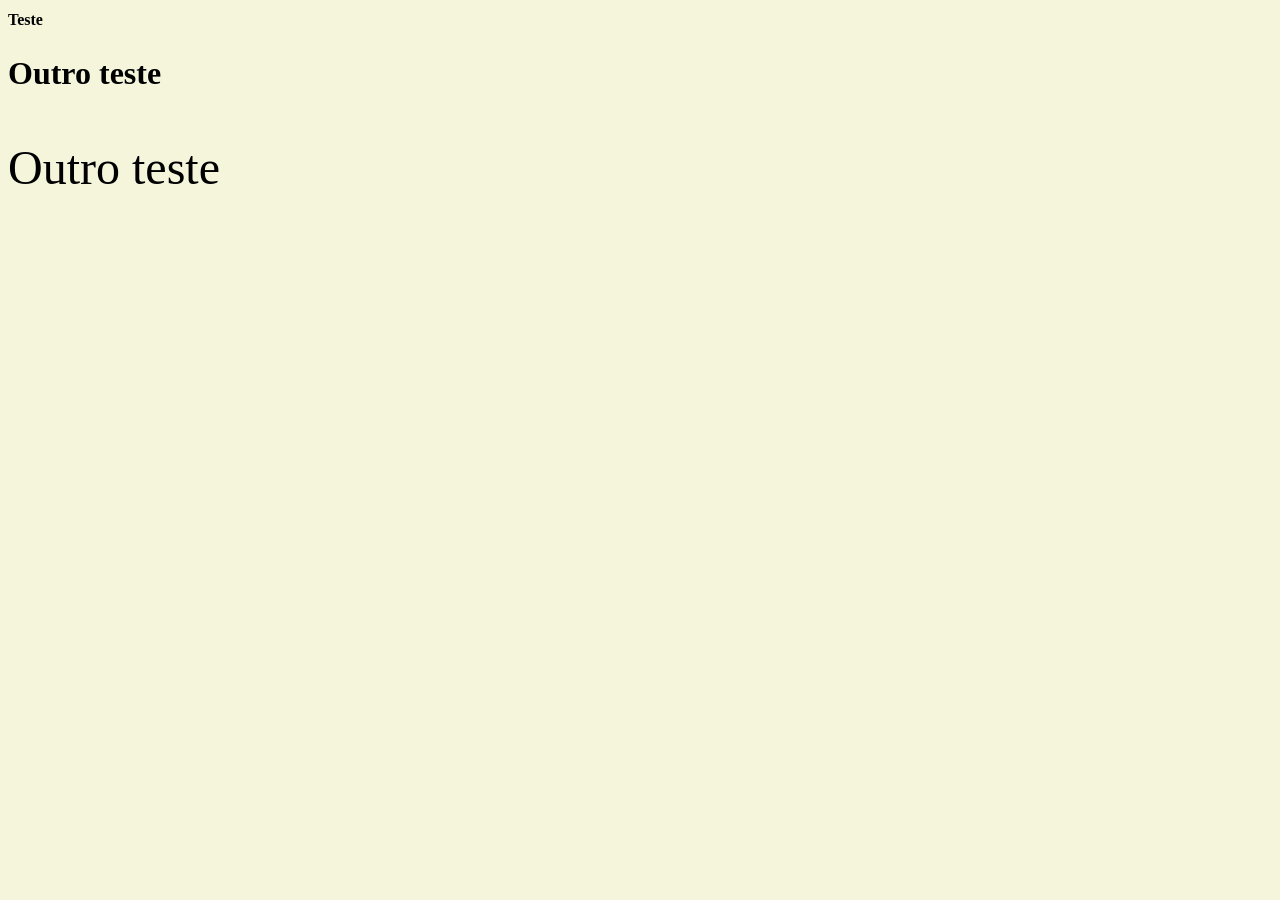
==== index.html @ 1f062245 "h" ====
<!DOCTYPE html>
<html lang="pt-BR">
<head>
    <meta charset="UTF-8">
    <meta name="viewport" content="width=device-width, initial-scale=1.0">
    <link rel="stylesheet" href="/CSS/style.CSS">
    <title>Cálculo</title>
</head>
<body>

    <h1>Teste</h1>

    <h2>Outro teste</h2>

    <p>Outro teste</p>

</body>
</html>
---- CSS/style.CSS ----
body{background-color: beige;}

h1{
    font-size: 1rem;
}

h2{
    font-size: 2rem;
}

p{
    font-size: 3rem;
}
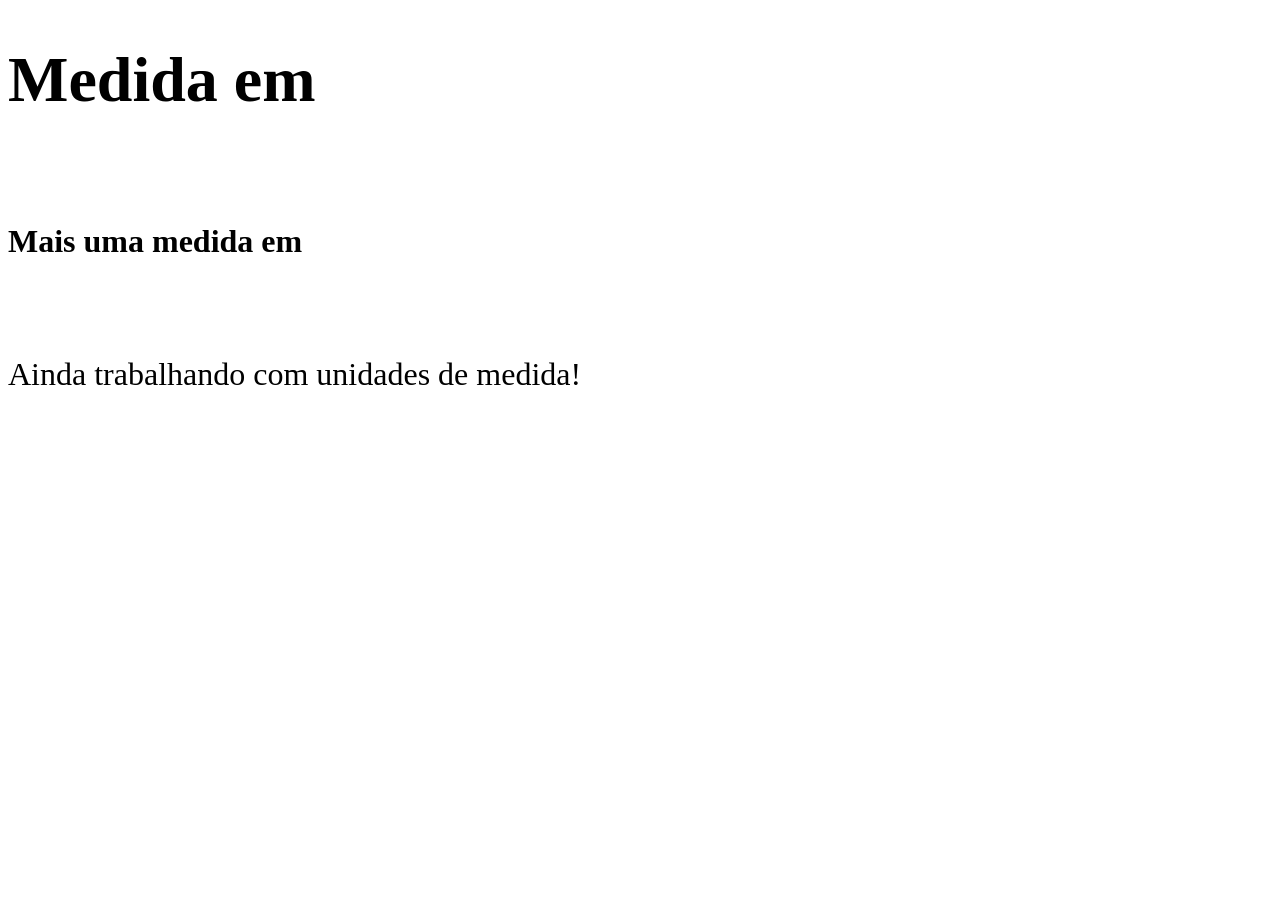
==== commit a92082fa: "teste" ====
--- a/index.html
+++ b/index.html
@@ -8,11 +8,13 @@
 </head>
 <body>
 
-    <h1>Teste</h1>
-
-    <h2>Outro teste</h2>
-
-    <p>Outro teste</p>
+<div class="pai">
+    <h1 class="filha">Medida em</h1>
+    <br>
+    <h2 class="filha1">Mais uma medida em</h2>
+    <br>
+    <p class="filha2">Ainda trabalhando com unidades de medida!</p>
+</div>
 
 </body>
 </html>
--- a/CSS/style.CSS
+++ b/CSS/style.CSS
@@ -1,13 +1,9 @@
-body{background-color: beige;}
-
-h1{
-    font-size: 1rem;
+.pai{
+    font-size: 32px;
 }
-
-h2{
-    font-size: 2rem;
+.filha{
+    font-size: 2em;
 }
-
-p{
-    font-size: 3rem;
+.filha1{
+    font-size: 1em;
 }
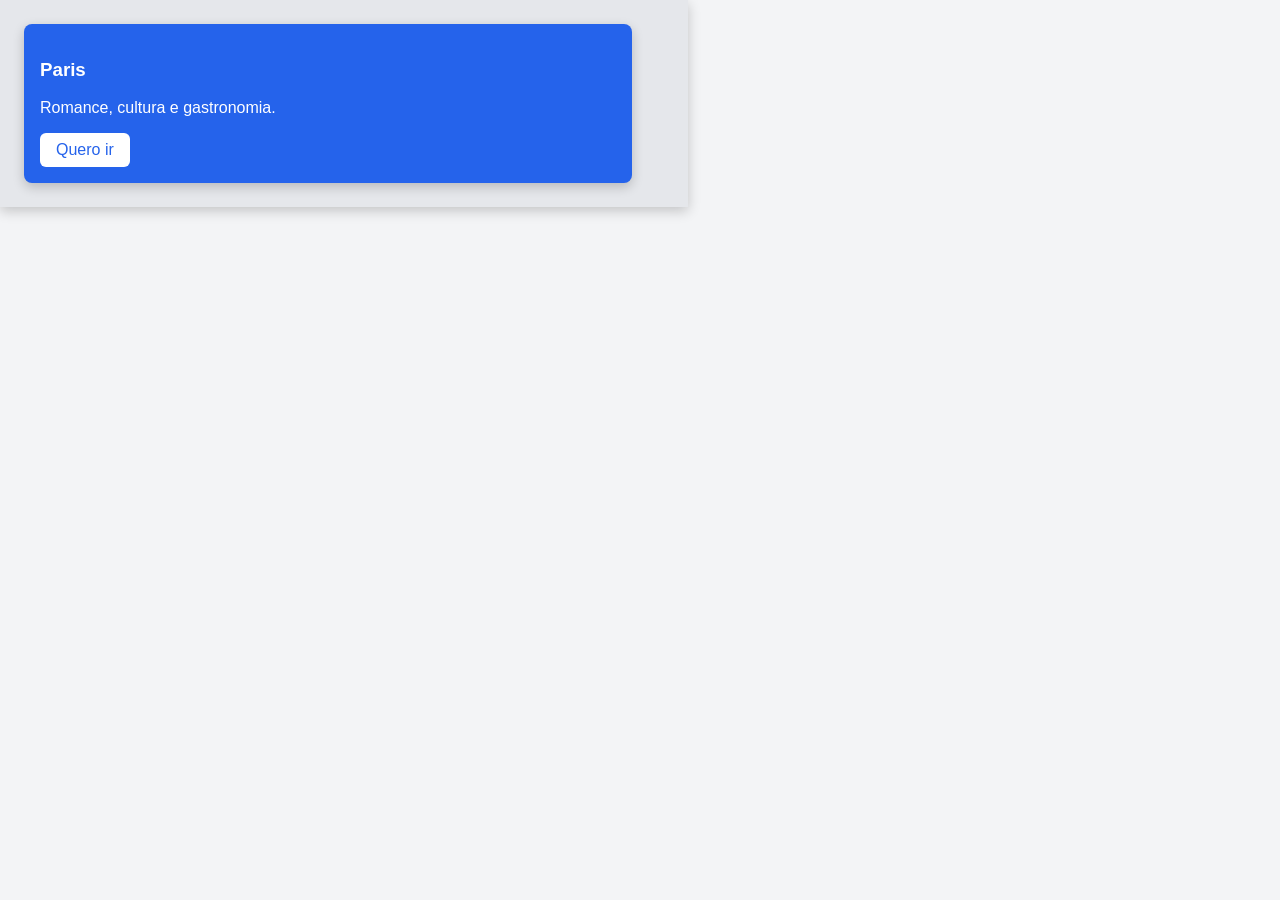
==== commit 8d655380: "trabalho paris" ====
--- a/index.html
+++ b/index.html
@@ -4,17 +4,23 @@
     <meta charset="UTF-8">
     <meta name="viewport" content="width=device-width, initial-scale=1.0">
     <link rel="stylesheet" href="/CSS/style.CSS">
-    <title>Cálculo</title>
+    <title>Trabalho</title>
 </head>
 <body>
 
-<div class="pai">
-    <h1 class="filha">Medida em</h1>
-    <br>
-    <h2 class="filha1">Mais uma medida em</h2>
-    <br>
-    <p class="filha2">Ainda trabalhando com unidades de medida!</p>
-</div>
+    <div class="pai">
+        <div class="filho">
+<h3>Paris</h3>
+    <p>Romance, cultura e gastronomia.</p>
+    <button>Quero ir</button>
+        </div>
+    </div>
+    
+
+
+
 
 </body>
-</html>+</html>
+
+   
--- a/CSS/style.CSS
+++ b/CSS/style.CSS
@@ -1,9 +1,46 @@
+
+html{
+    font-size: 16px;
+}
+
+button{
+    font-size: 1rem;
+    padding: 0.5em 1em;
+    border: none;
+    border-radius: 0.375rem;
+    background-color: white;
+    color: #2563eb;
+    cursor: pointer;
+}
+
+
+body{
+    margin: 0;
+    background-color: #f3f4f6;
+    font-family: Arial, Helvetica, sans-serif;
+}
+.filho{
+    width: 90%;
+    min-width: 260px;
+    padding: 1rem;
+    background-color: #2563eb;
+    border-radius: 0.5rem;
+    box-shadow: 0 4px 12px rgba(0, 0, 0, 0.2);
+}
 .pai{
-    font-size: 32px;
+    width: 50%;
+    min-width: 260px;
+    padding: 1.5em;
+    background-color: #e5e7eb;
+    color: white;
+    border-radius: 0,75rem;
+    box-shadow: 0 4px 12px rgba(0, 0, 0, 0.2);
+
 }
-.filha{
-    font-size: 2em;
+p{
+    font-size: 1rem;
 }
-.filha1{
-    font-size: 1em;
+h1{
+    font-size: 2rem;
+    margin-top: 0;
 }
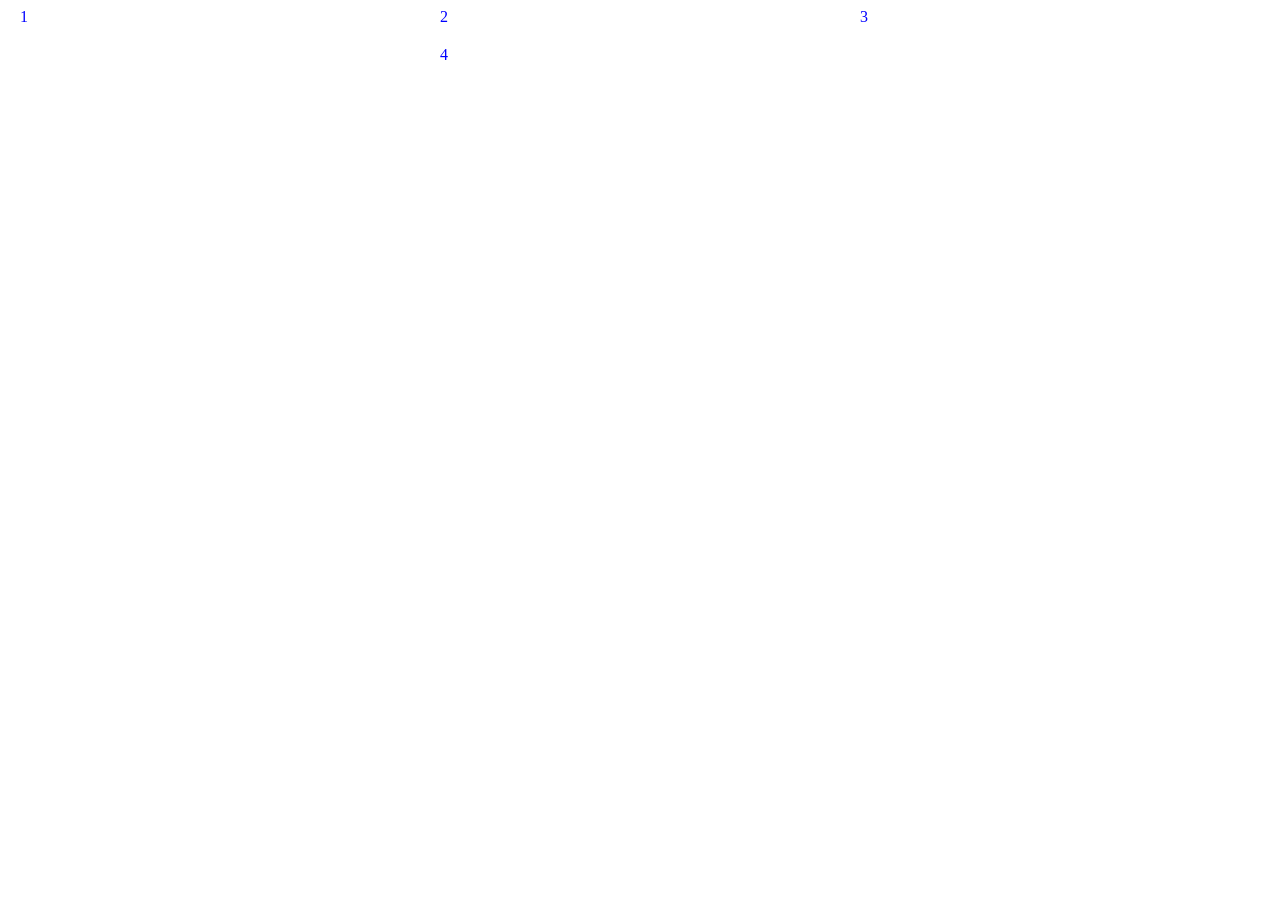
==== commit 9ce394c2: "12333333" ====
--- a/index.html
+++ b/index.html
@@ -8,18 +8,12 @@
 </head>
 <body>
 
-    <div class="pai">
-        <div class="filho">
-<h3>Paris</h3>
-    <p>Romance, cultura e gastronomia.</p>
-    <button>Quero ir</button>
-        </div>
-    </div>
-    
-
-
-
-
+<div class="linha">
+    <div class="caixa">1</div>
+    <div class="caixa">2</div>
+    <div class="caixa">3</div>
+    <div class="caixa">4</div>
+</div>
 </body>
 </html>
 
--- a/CSS/style.CSS
+++ b/CSS/style.CSS
@@ -1,46 +1,16 @@
-
-html{
-    font-size: 16px;
+.linha{
+    display: flex;
+    justify-content: center;
+    gap: 20px;
+    flex-wrap: wrap;
+    border: 5px;
+    color: blue;
 }
 
-button{
-    font-size: 1rem;
-    padding: 0.5em 1em;
-    border: none;
-    border-radius: 0.375rem;
+.caixa{
+    width: 400px;
     background-color: white;
-    color: #2563eb;
-    cursor: pointer;
-}
+    color: blue;
+    padding: quadrado;
 
-
-body{
-    margin: 0;
-    background-color: #f3f4f6;
-    font-family: Arial, Helvetica, sans-serif;
-}
-.filho{
-    width: 90%;
-    min-width: 260px;
-    padding: 1rem;
-    background-color: #2563eb;
-    border-radius: 0.5rem;
-    box-shadow: 0 4px 12px rgba(0, 0, 0, 0.2);
-}
-.pai{
-    width: 50%;
-    min-width: 260px;
-    padding: 1.5em;
-    background-color: #e5e7eb;
-    color: white;
-    border-radius: 0,75rem;
-    box-shadow: 0 4px 12px rgba(0, 0, 0, 0.2);
-
-}
-p{
-    font-size: 1rem;
-}
-h1{
-    font-size: 2rem;
-    margin-top: 0;
 }
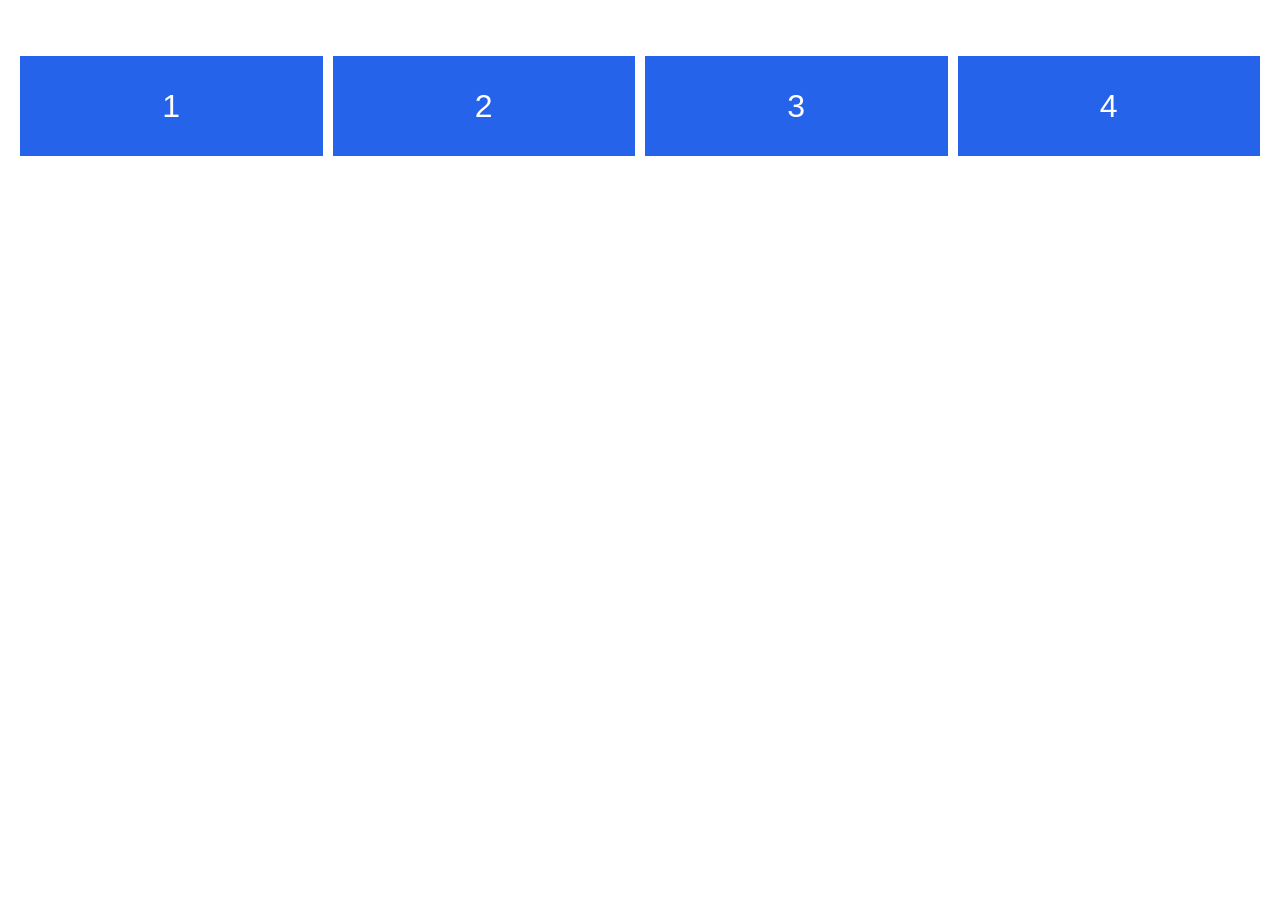
==== commit 8e78a2c7: "caixas quadrados" ====
--- a/index.html
+++ b/index.html
@@ -8,6 +8,7 @@
 </head>
 <body>
 
+    <br><br>
 <div class="linha">
     <div class="caixa">1</div>
     <div class="caixa">2</div>
--- a/CSS/style.CSS
+++ b/CSS/style.CSS
@@ -1,16 +1,21 @@
+body{
+    font-family: Arial, Helvetica, sans-serif;
+    margin: 20px;
+}
+
 .linha{
     display: flex;
-    justify-content: center;
-    gap: 20px;
-    flex-wrap: wrap;
-    border: 5px;
-    color: blue;
+    gap: 10px;
 }
 
 .caixa{
-    width: 400px;
-    background-color: white;
-    color: blue;
-    padding: quadrado;
+    width: 33%;
+    height: 100px;
+    background-color: #2563eb;
+    color: white;
+    display: flex;
+    justify-content: center;
+    align-items: center;
+    font-size: 2rem;
+}
 
-}
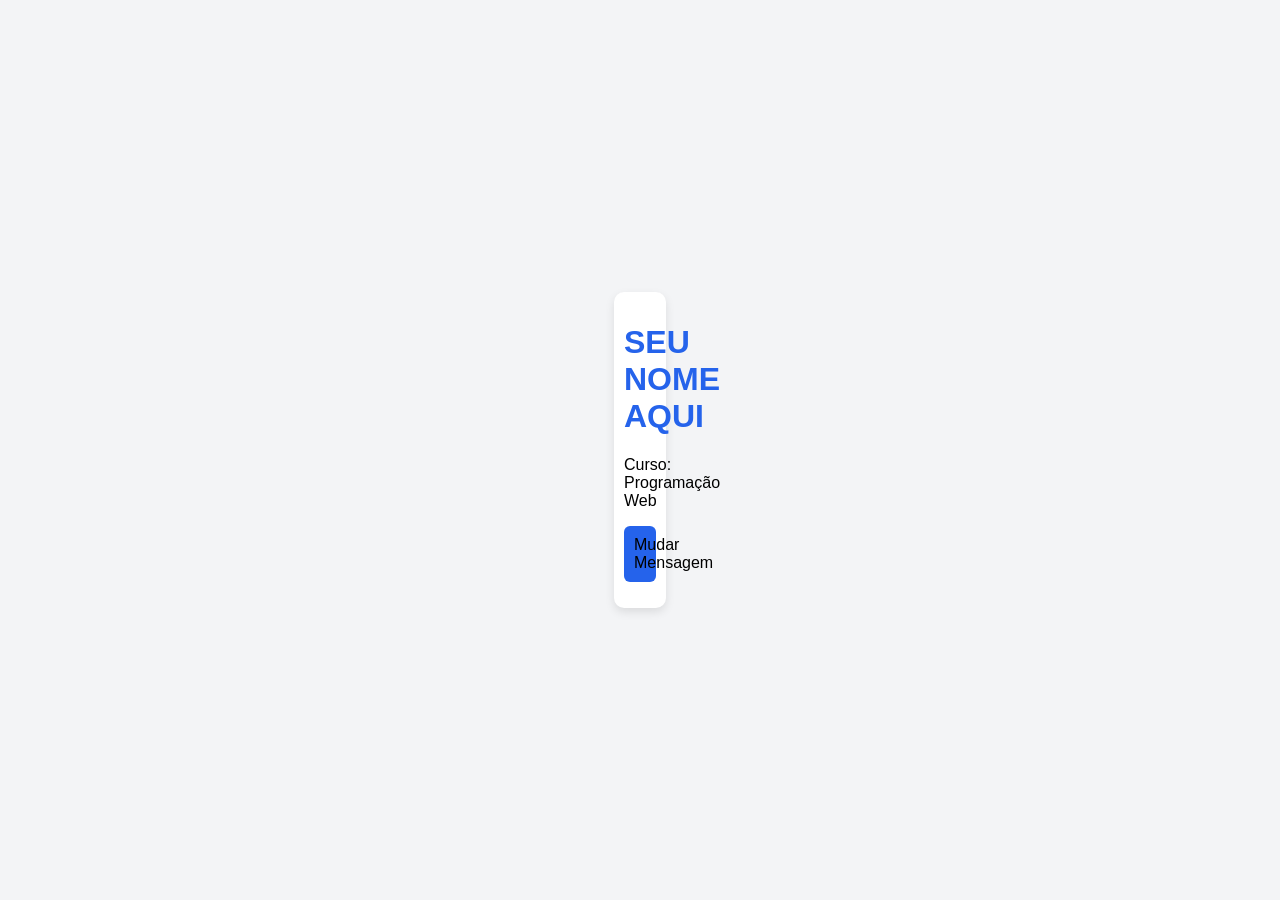
==== commit db217a82: "errei" ====
--- a/index.html
+++ b/index.html
@@ -4,17 +4,19 @@
     <meta charset="UTF-8">
     <meta name="viewport" content="width=device-width, initial-scale=1.0">
     <link rel="stylesheet" href="/CSS/style.CSS">
-    <title>Trabalho</title>
+    <title>Meu cartão</title>
 </head>
 <body>
 
-    <br><br>
-<div class="linha">
-    <div class="caixa">1</div>
-    <div class="caixa">2</div>
-    <div class="caixa">3</div>
-    <div class="caixa">4</div>
+<div class="cartao">
+    <h1 id="titulo">SEU NOME AQUI</h1>
+    <p>Curso: Programação Web</p>
+    <button id="botao">Mudar Mensagem</button>
+    <p id="mensagem"></p>
 </div>
+
+<script src="/js/script.js"></script>
+
 </body>
 </html>
 
--- a/CSS/style.CSS
+++ b/CSS/style.CSS
@@ -1,21 +1,30 @@
 body{
-    font-family: Arial, Helvetica, sans-serif;
-    margin: 20px;
+    display: flex;
+  justify-content: center;
+    align-items: center;
+    min-height: 100vh;
+    margin: 0;
+    background-color: #f3f4f6;
+    font-family: Arial, sans-serif;
 }
-
-.linha{
-    display: flex;
-    gap: 10px;
+.cartao{
+    width: 32px;
+    padding: 10px;   
+    background-color: white;
+    border-radius: 10px;
+    box-shadow: 0 4px 10px rgba(0, 0, 0, 0.1);
+    text-align: center;
 }
-
-.caixa{
-    width: 33%;
-    height: 100px;
+#titulo{
+    font-size: 32px;
+    color: #2563eb;
+}
+button{
+    width: 100%;
+    padding: 10px;
+    border: none;
+    border-radius: 6px;
     background-color: #2563eb;
-    color: white;
-    display: flex;
-    justify-content: center;
-    align-items: center;
-    font-size: 2rem;
-}
-
+    font-size: 16px;
+    cursor:pointer;
+}
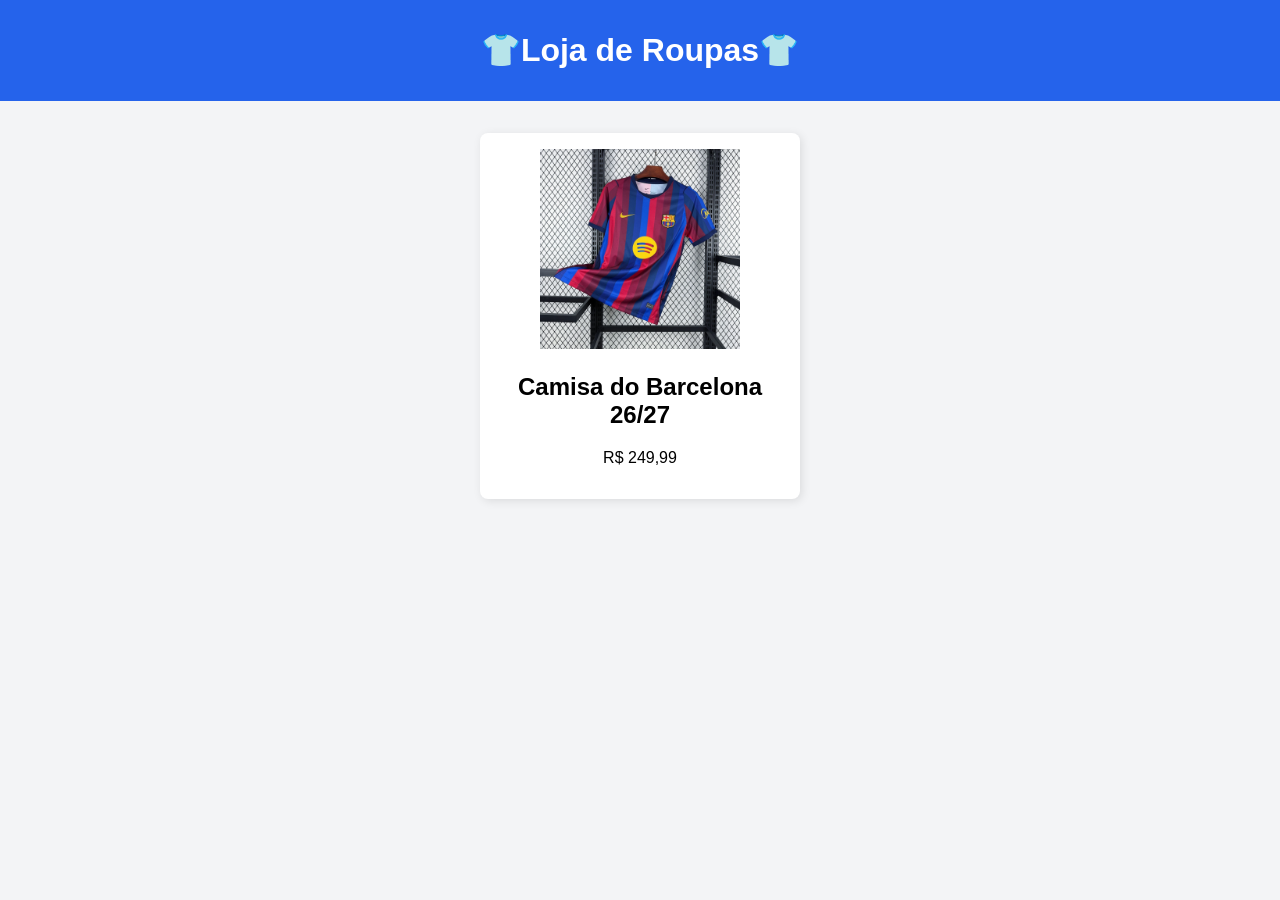
==== commit 0697a237: "loja roupas" ====
--- a/index.html
+++ b/index.html
@@ -4,18 +4,46 @@
     <meta charset="UTF-8">
     <meta name="viewport" content="width=device-width, initial-scale=1.0">
     <link rel="stylesheet" href="/CSS/style.CSS">
-    <title>Meu cartão</title>
+    <title>Loja de roupas do sor Dudu</title>
 </head>
 <body>
 
-<div class="cartao">
-    <h1 id="titulo">SEU NOME AQUI</h1>
-    <p>Curso: Programação Web</p>
-    <button id="botao">Mudar Mensagem</button>
-    <p id="mensagem"></p>
-</div>
+    <header>
+        <h1>👕Loja de Roupas👕</h1>
+    </header>
+    <main class="carrosel">
 
-<script src="/js/script.js"></script>
+        <div class="trilho">
+       
+            <div class="slide">
+                <img src="/img/camisa-barcelona-home1-171394855dc44bb65917803628466061-1024-1024.webp" alt="Camisa do Barcelona 26/27">
+                <h2>Camisa do Barcelona 26/27</h2>
+                <p class="preco">R$ 249,99</p>
+            </div>
+            <div class="slide">
+                <img src="/img/calca-de-tactel-masculina-adulto-com-bolso-sports-basic-2p58007-umbro-67e5aa679c961.jpg" alt="Calça da Umbro">
+                <h2>Calça da Umbro</h2>
+                <p class="preco">R$ 150,90 </p>
+            </div>
+            <div class="slide">
+                <img src="/img/FD259-6-602-1-AW-800X1000.webp" alt="tenis jordan">
+                <h2>Tênis Jordan</h2>
+                <p class="preco">R$ 999,99</p>
+            </div>
+            <div class="slide">
+                <img src="/img/18f0012-007-vestido-feminino-longo-hiatto-verde-4.webp" alt="Vestido">
+                <h2>Vestido feminino</h2>
+                <p class="preco">R$249,99</p>
+            </div>
+            <div class="slide">
+                <img src="/img/674716.webp" alt="Jaqueta">
+                <h2>Jaqueta</h2>
+                <p class="preco">222,00</p>
+            </div>
+        </div>
+
+    </main>
+
 
 </body>
 </html>
--- a/CSS/style.CSS
+++ b/CSS/style.CSS
@@ -1,30 +1,45 @@
 body{
+    font-family: Arial, sans-serif;
+    background-color: #f3f4f6;
+    margin: 0;
+}
+header{
+    background-color: #2563eb;
+    color: white;
+    text-align: center;
+    padding: 10px;
+}
+.carrosel{
+    width: 90%;
+    max-width: 320px;
+    margin: 32px auto;
+    overflow: hidden;
+    border-radius: 8px;
+    background-color: white;
+    box-shadow: 2px 2px 10px rgba(0, 0, 0, 0.1);
+}
+.trilho{
     display: flex;
-  justify-content: center;
-    align-items: center;
-    min-height: 100vh;
-    margin: 0;
-    background-color: #f3f4f6;
-    font-family: Arial, sans-serif;
+    width: 500%;
+    animation: deslizar 15s infinite;
 }
-.cartao{
-    width: 32px;
-    padding: 10px;   
-    background-color: white;
-    border-radius: 10px;
-    box-shadow: 0 4px 10px rgba(0, 0, 0, 0.1);
+.slide{
+    width: 20%; /* 1/5 do trilho = 100% da janela*/
+    padding: 16px;
     text-align: center;
+    box-sizing: border-box;
 }
-#titulo{
-    font-size: 32px;
-    color: #2563eb;
+.slide img{
+    width: 100%; /* Acompanha o site */
+    height: 200px; /* px: algura igual para todas */
+    object-fit: contain; /* Cabe INTEIRA, sobra espaço em todas */
+    border-radius: 8px;
 }
-button{
-    width: 100%;
-    padding: 10px;
-    border: none;
-    border-radius: 6px;
-    background-color: #2563eb;
-    font-size: 16px;
-    cursor:pointer;
+@keyframes deslizar{
+    0%, 15% { transform: translateX(0); }
+    20%, 35% { transform: translateX(-20%); }
+    40%, 55% { transform: translateX(-40%); }
+    60%, 75% { transform: translateX(-60%); }
+    80%, 95% { transform: translateX(-80%); }
+    100% { transform: translateX(0); }
 }
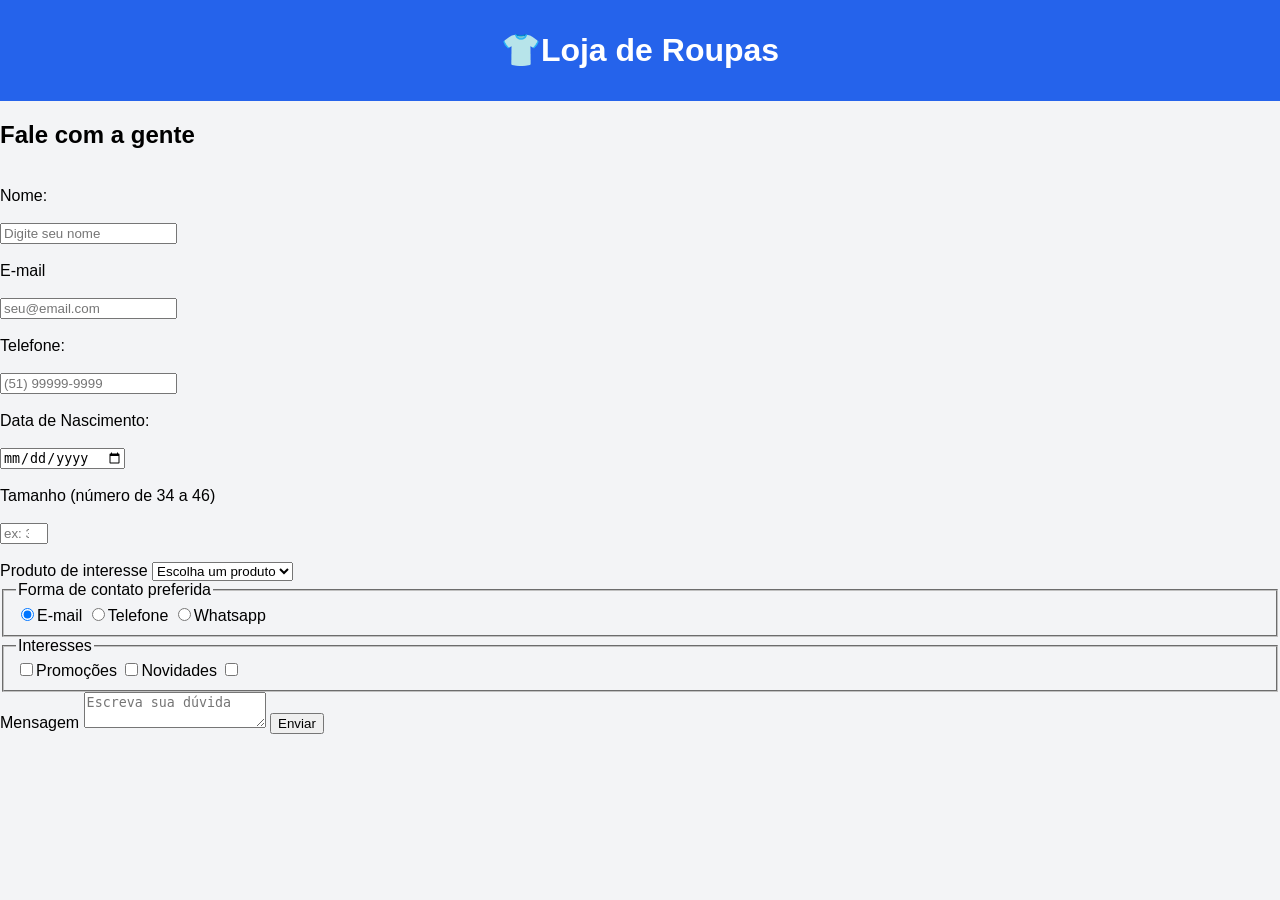
==== commit 64ba59d6: "loja2" ====
--- a/index.html
+++ b/index.html
@@ -8,42 +8,49 @@
 </head>
 <body>
 
-    <header>
-        <h1>👕Loja de Roupas👕</h1>
-    </header>
-    <main class="carrosel">
+<header>
+    <h1>👕Loja de Roupas</h1>
+</header>
+<main class="area-contato">
+    <form class="formulario">
+        <h2>Fale com a gente</h2><br>
+        <label for="nome">Nome:</label><br><br>
+       <input type="text" id="nome" placeholder="Digite seu nome" required minlength="3"><br><br>
+       <label for="email">E-mail</label><br><br>
+       <input type="email" id="email" placeholder="seu@email.com" required><br><br>
+       <label for="telefone">Telefone:</label><br><br>
+       <input type="tel" id="telefone" placeholder="(51) 99999-9999"><br><br>
+       <label for="nascimento">Data de Nascimento:</label><br><br>
+       <input type="date" id="nascimento" required><br><br>
+       <label for="tamanho">Tamanho (número de 34 a 46)</label><br><br>
+       <input type="number" id="tamanho" min="34" max="46" step="2" placeholder="ex: 38"><br><br>
+       <label for="produto">Produto de interesse</label>
+       <select id="produto" required>
+        <option value="">Escolha um produto</option>
+        <option value="Camiseta">Camiseta</option>
+        <option value="Calça">Calça</option>
+        <option value="Jaqueta">Jaqueta</option>
+        <option value="tenis">Tênis</option>
+        <option value="vestido">Vestido</option>
+       </select>
+       <fieldset>
+        <legend>Forma de contato preferida</legend>
+        <label><input type="radio" name="contato" value="email" checked>E-mail</label>
+        <label><input type="radio" name="contato" value="telefone">Telefone</label>
+        <label><input type="radio" name="contato" value="whatsapp">Whatsapp</label>
+       </fieldset>
+       <fieldset>
+        <legend>Interesses</legend>
+        <label><input type="checkbox" name="interesse" value="promocoes">Promoções</label>
+        <label><input type="checkbox" name="interesse" value="novidades">Novidades</label>
+        <label><input type="checkbox" name="interesse" value="eventos"></label>
+       </fieldset>
+       <label for="mensagem">Mensagem</label>
+       <textarea name="mensagem" id="mensagem" placeholder="Escreva sua dúvida" maxlength="200"></textarea>
 
-        <div class="trilho">
-       
-            <div class="slide">
-                <img src="/img/camisa-barcelona-home1-171394855dc44bb65917803628466061-1024-1024.webp" alt="Camisa do Barcelona 26/27">
-                <h2>Camisa do Barcelona 26/27</h2>
-                <p class="preco">R$ 249,99</p>
-            </div>
-            <div class="slide">
-                <img src="/img/calca-de-tactel-masculina-adulto-com-bolso-sports-basic-2p58007-umbro-67e5aa679c961.jpg" alt="Calça da Umbro">
-                <h2>Calça da Umbro</h2>
-                <p class="preco">R$ 150,90 </p>
-            </div>
-            <div class="slide">
-                <img src="/img/FD259-6-602-1-AW-800X1000.webp" alt="tenis jordan">
-                <h2>Tênis Jordan</h2>
-                <p class="preco">R$ 999,99</p>
-            </div>
-            <div class="slide">
-                <img src="/img/18f0012-007-vestido-feminino-longo-hiatto-verde-4.webp" alt="Vestido">
-                <h2>Vestido feminino</h2>
-                <p class="preco">R$249,99</p>
-            </div>
-            <div class="slide">
-                <img src="/img/674716.webp" alt="Jaqueta">
-                <h2>Jaqueta</h2>
-                <p class="preco">222,00</p>
-            </div>
-        </div>
-
-    </main>
-
+       <button type="submit">Enviar</button>
+    </form>
+</main>
 
 </body>
 </html>
